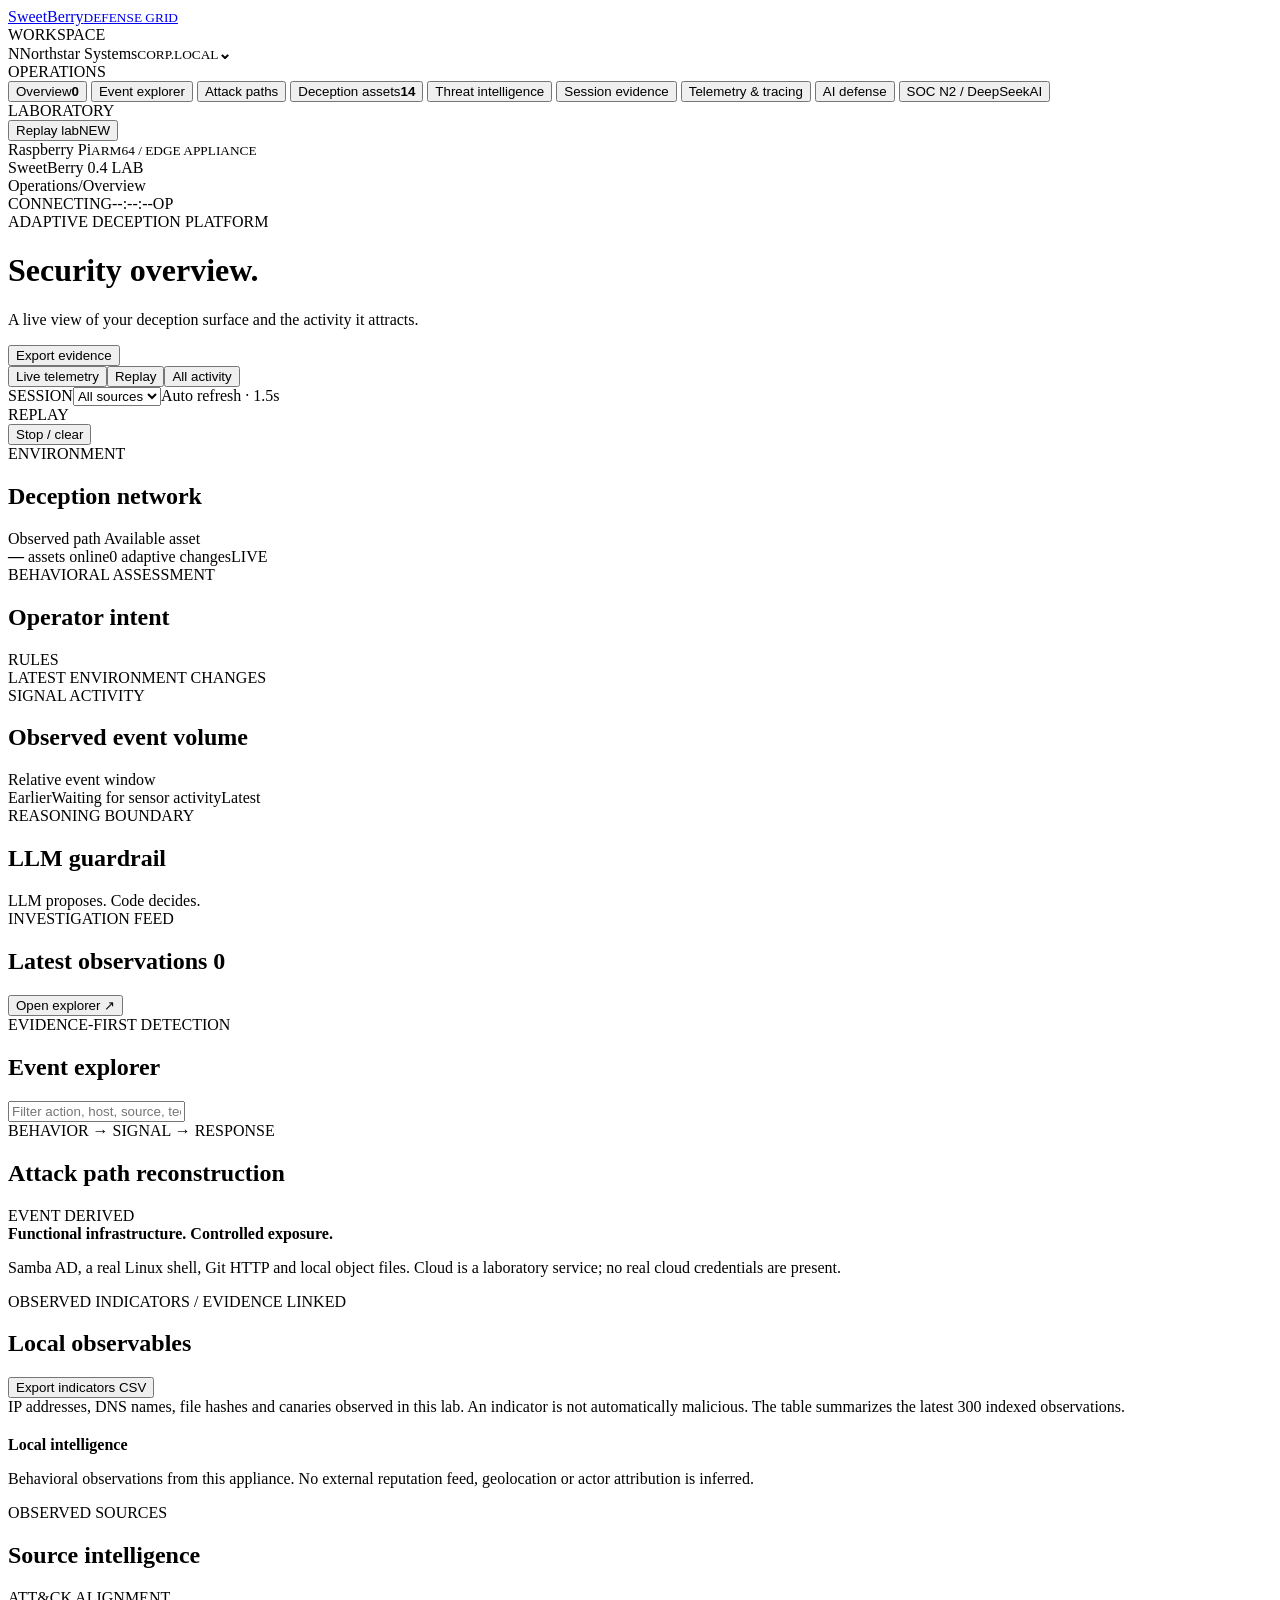
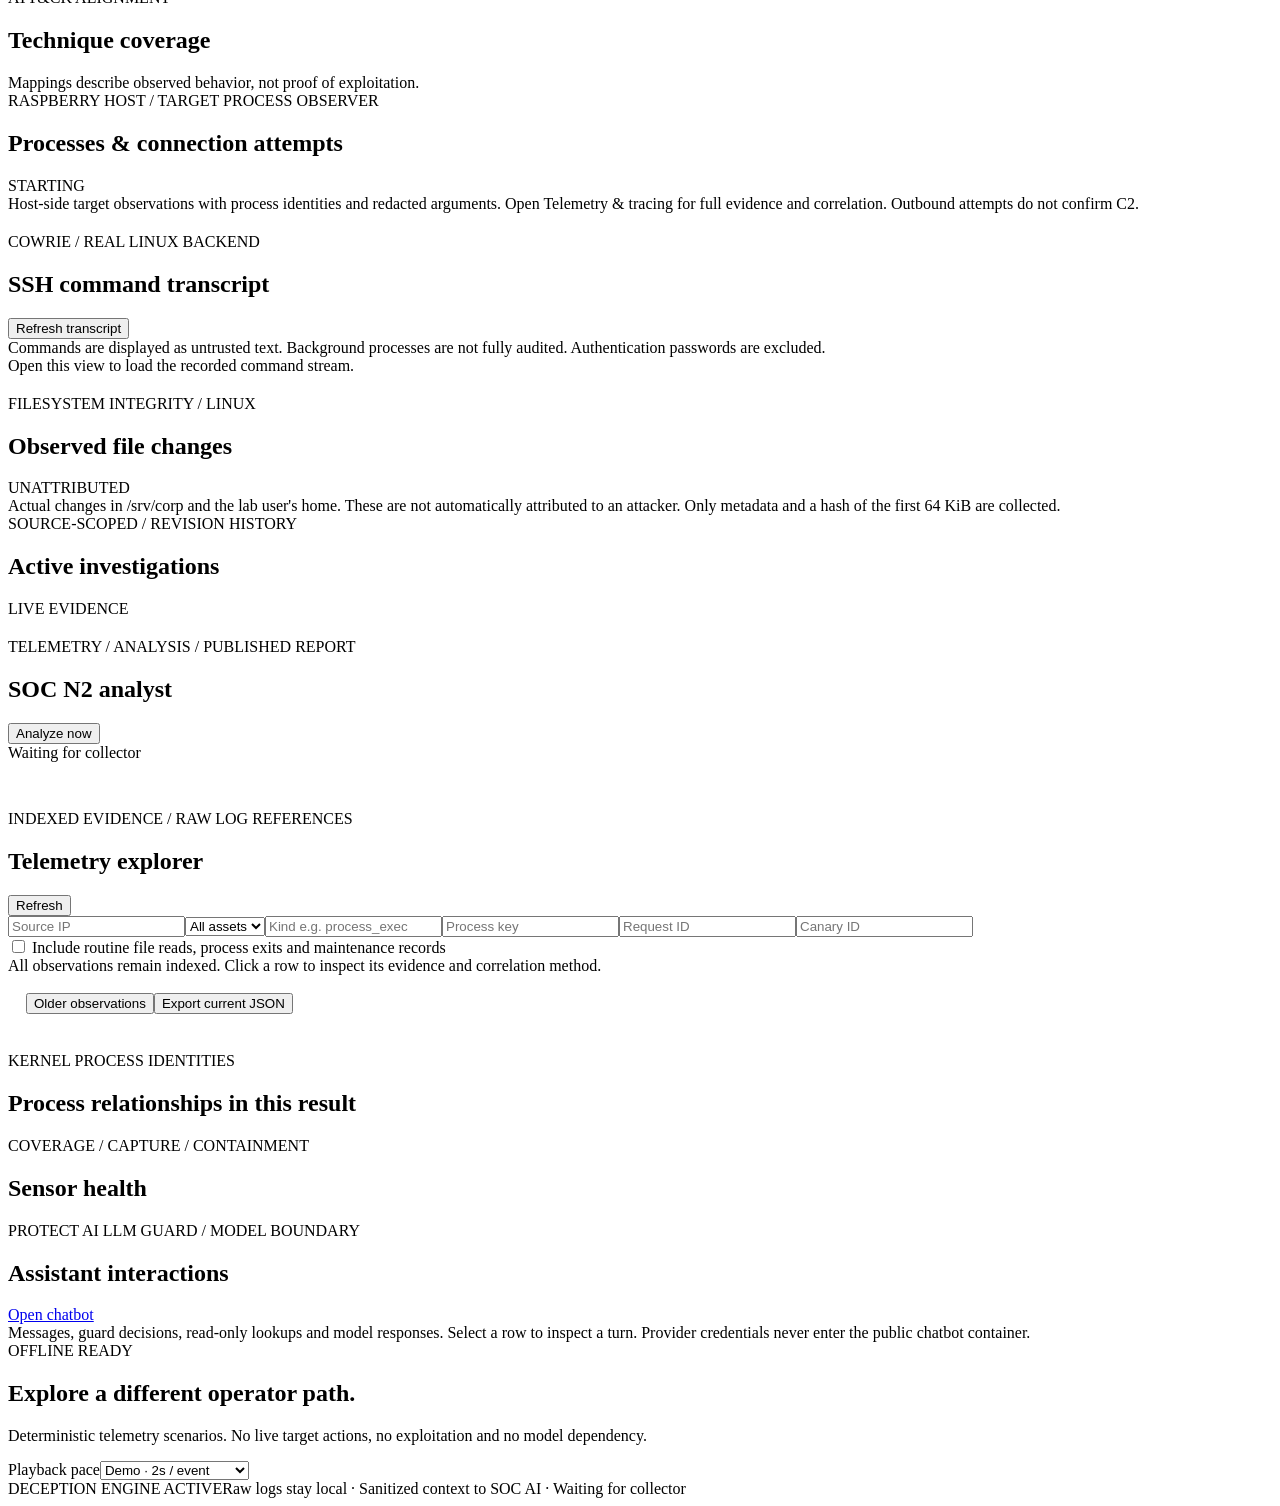
==== dashboard/static/index.html @ 283927b7 "Add SweetBerry adaptive deception appliance and SOC telemetry" ====
<!doctype html>
<html lang="en">
<head>
  <meta charset="utf-8"><meta name="viewport" content="width=device-width,initial-scale=1">
  <meta name="theme-color" content="#080d13"><title>SweetBerry / Defense Grid</title>
  <link rel="icon" href="data:image/svg+xml,%3Csvg xmlns='http://www.w3.org/2000/svg' viewBox='0 0 40 40'%3E%3Crect width='40' height='40' rx='12' fill='%23121d27'/%3E%3Cpath d='M10 15Q20 7 30 15Q29 29 20 33Q11 29 10 15' fill='%23ff6e95'/%3E%3Cpath d='M13 12L20 6L27 12' fill='none' stroke='%2380f1ba' stroke-width='3'/%3E%3C/svg%3E">
  <link rel="stylesheet" href="/static/soc.css"><script src="/static/soc.js" defer></script><script src="/static/integrity.js" defer></script><script src="/static/analyst.js" defer></script><script src="/static/telemetry.js" defer></script><script src="/static/profile.js" defer></script>
</head>
<body>
<aside class="sidebar">
  <a class="brand" href="/"><span class="berry"><i></i><i></i><i></i><i></i><i></i><i></i></span><span>SweetBerry<small>DEFENSE GRID</small></span></a>
  <div class="workspace-label">WORKSPACE</div>
  <div class="workspace"><span class="workspace-icon">N</span><span>Northstar Systems<small>CORP.LOCAL</small></span><b>⌄</b></div>
  <div class="workspace-label nav-title">OPERATIONS</div>
  <nav>
    <button class="nav active" data-view="overview"><span data-icon="overview"></span><span>Overview</span><b class="nav-count" id="session-count">0</b></button>
    <button class="nav" data-view="incidents"><span data-icon="activity"></span><span>Event explorer</span></button>
    <button class="nav" data-view="paths"><span data-icon="network"></span><span>Attack paths</span></button>
    <button class="nav" data-view="assets"><span data-icon="server"></span><span>Deception assets</span><b class="nav-count">14</b></button>
    <button class="nav" data-view="intel"><span data-icon="radar"></span><span>Threat intelligence</span></button>
    <button class="nav" data-view="evidence"><span data-icon="terminal"></span><span>Session evidence</span></button>
    <button class="nav" data-view="telemetry"><span data-icon="network"></span><span>Telemetry &amp; tracing</span></button>
    <button class="nav" data-view="chatdefense"><span data-icon="shield"></span><span>AI defense</span></button>
    <button class="nav" data-view="analyst"><span data-icon="radar"></span><span>SOC N2 / DeepSeek</span><span class="new-tag">AI</span></button>
  </nav>
  <div class="workspace-label nav-title">LABORATORY</div>
  <nav><button class="nav" data-view="replays"><span data-icon="play"></span><span>Replay lab</span><span class="new-tag">NEW</span></button></nav>
  <div class="sidebar-bottom"><div class="appliance"><span class="status-dot"></span><span>Raspberry Pi<small>ARM64 / EDGE APPLIANCE</small></span></div><div class="version">SweetBerry 0.4 <span>LAB</span></div></div>
</aside>
<div class="main-shell">
  <header class="topbar"><div><span class="breadcrumb">Operations</span><span class="slash">/</span><span id="page-label">Overview</span></div><div class="topbar-right"><span class="connection" id="connection"><i></i>CONNECTING</span><span class="clock" id="clock">--:--:--</span><span class="avatar">OP</span></div></header>
  <main>
    <div class="page-heading"><div><div class="eyebrow">ADAPTIVE DECEPTION PLATFORM</div><h1 id="page-title">Security overview<span class="title-dot">.</span></h1><p id="page-description">A live view of your deception surface and the activity it attracts.</p></div><button class="button secondary" id="export"><span data-icon="download"></span>Export evidence</button></div>
    <div class="controlbar"><div class="scope-switch" role="group" aria-label="Data scope"><button data-scope="live" class="selected"><i class="tiny-dot"></i>Live telemetry</button><button data-scope="replay">Replay</button><button data-scope="all">All activity</button></div><div class="control-right"><span class="micro-label">SESSION</span><select id="session-select" aria-label="Session"><option value="all">All sources</option></select><span class="refresh-label"><span class="refresh-ring"></span>Auto refresh · 1.5s</span></div></div>
    <div id="replay-progress" class="replay-progress hidden"><span class="pill purple">REPLAY</span><span id="replay-name"></span><div class="progress-track"><i id="replay-bar"></i></div><span id="replay-step" class="mono"></span><button id="stop-replay" class="text-button">Stop / clear</button></div>
    <section id="view-overview" class="view active">
      <div class="metrics" id="metrics"></div>
      <div class="overview-grid">
        <section class="panel topology-panel"><div class="panel-heading"><div><span class="panel-kicker">ENVIRONMENT</span><h2>Deception network</h2></div><div class="legend"><i class="mint-dot"></i>Observed path <i class="muted-dot"></i>Available asset</div></div><div class="topology" id="topology"></div><div class="topology-footer"><span><i class="status-dot"></i><b id="assets-online">—</b> assets online</span><span id="mutation-total">0 adaptive changes</span><span class="pill" id="topology-mode">LIVE</span></div></section>
        <section class="panel intent-panel"><div class="panel-heading"><div><span class="panel-kicker">BEHAVIORAL ASSESSMENT</span><h2>Operator intent</h2></div><span class="pill purple">RULES</span></div><div id="intent"></div><div id="operator-profile"></div><div id="soc-n2-preview"></div><div class="divider"></div><div class="section-label">LATEST ENVIRONMENT CHANGES</div><div id="mutation-feed" class="mutation-feed"></div></section>
        <section class="panel activity-panel"><div class="panel-heading"><div><span class="panel-kicker">SIGNAL ACTIVITY</span><h2>Observed event volume</h2></div><span class="small-muted">Relative event window</span></div><div id="activity-chart" class="activity-chart"></div><div class="chart-labels"><span>Earlier</span><span id="activity-caption">Waiting for sensor activity</span><span>Latest</span></div></section>
        <section class="panel guard-panel"><div class="panel-heading"><div><span class="panel-kicker">REASONING BOUNDARY</span><h2>LLM guardrail</h2></div><span class="shield-icon" data-icon="shield"></span></div><div id="guard"></div><div class="guard-rule"><span class="mint-text">LLM proposes.</span> Code decides.</div></section>
        <section class="panel timeline-panel"><div class="panel-heading"><div><span class="panel-kicker">INVESTIGATION FEED</span><h2>Latest observations <span class="count" id="feed-count">0</span></h2></div><button class="text-button" data-go="incidents">Open explorer ↗</button></div><div class="table-wrap" id="event-feed"></div></section>
      </div>
    </section>
    <section id="view-incidents" class="view"><div class="panel"><div class="panel-heading"><div><span class="panel-kicker">EVIDENCE-FIRST DETECTION</span><h2>Event explorer</h2></div><input id="event-search" class="search" placeholder="Filter action, host, source, technique…" aria-label="Filter events"></div><div class="table-wrap" id="event-explorer"></div></div></section>
    <section id="view-paths" class="view"><div class="panel"><div class="panel-heading"><div><span class="panel-kicker">BEHAVIOR → SIGNAL → RESPONSE</span><h2>Attack path reconstruction</h2></div><span class="pill">EVENT DERIVED</span></div><div id="attack-paths"></div></div></section>
    <section id="view-assets" class="view"><div class="asset-grid" id="asset-grid"></div><div class="panel note-panel"><span data-icon="shield"></span><div><b>Functional infrastructure. Controlled exposure.</b><p>Samba AD, a real Linux shell, Git HTTP and local object files. Cloud is a laboratory service; no real cloud credentials are present.</p></div></div></section>
    <section id="view-intel" class="view"><div class="panel" style="margin-bottom:20px"><div class="panel-heading"><div><span class="panel-kicker">OBSERVED INDICATORS / EVIDENCE LINKED</span><h2>Local observables</h2></div><button id="export-indicators" class="button secondary">Export indicators CSV</button></div><div class="evidence-notice">IP addresses, DNS names, file hashes and canaries observed in this lab. An indicator is not automatically malicious. The table summarizes the latest 300 indexed observations.</div><div id="observable-table" class="table-wrap"></div></div><div class="intel-notice"><span data-icon="radar"></span><div><b>Local intelligence</b><p>Behavioral observations from this appliance. No external reputation feed, geolocation or actor attribution is inferred.</p></div></div><div class="panel"><div class="panel-heading"><div><span class="panel-kicker">OBSERVED SOURCES</span><h2>Source intelligence</h2></div></div><div class="table-wrap" id="source-intel"></div></div><div class="panel mitre-panel"><div class="panel-heading"><div><span class="panel-kicker">ATT&CK ALIGNMENT</span><h2>Technique coverage</h2></div><span class="small-muted">Mappings describe observed behavior, not proof of exploitation.</span></div><div id="mitre-grid" class="mitre-grid"></div></div></section>
    <section id="view-evidence" class="view"><div class="panel" style="margin-bottom:20px"><div class="panel-heading"><div><span class="panel-kicker">RASPBERRY HOST / TARGET PROCESS OBSERVER</span><h2>Processes &amp; connection attempts</h2></div><span class="pill" id="observer-status">STARTING</span></div><div class="evidence-notice">Host-side target observations with process identities and redacted arguments. Open Telemetry &amp; tracing for full evidence and correlation. Outbound attempts do not confirm C2.</div><div class="table-wrap" id="observer-events"></div></div><div class="panel"><div class="panel-heading"><div><span class="panel-kicker">COWRIE / REAL LINUX BACKEND</span><h2>SSH command transcript</h2></div><button id="load-evidence" class="button secondary">Refresh transcript</button></div><div class="evidence-notice">Commands are displayed as untrusted text. Background processes are not fully audited. Authentication passwords are excluded.</div><div id="terminal" class="terminal"><div class="terminal-empty">Open this view to load the recorded command stream.</div></div></div><div class="panel" style="margin-top:20px"><div class="panel-heading"><div><span class="panel-kicker">FILESYSTEM INTEGRITY / LINUX</span><h2>Observed file changes</h2></div><span class="pill">UNATTRIBUTED</span></div><div class="evidence-notice">Actual changes in /srv/corp and the lab user's home. These are not automatically attributed to an attacker. Only metadata and a hash of the first 64 KiB are collected.</div><div class="table-wrap" id="file-changes"></div></div></section>
    <section id="view-analyst" class="view"><div class="panel" style="margin-bottom:20px"><div class="panel-heading"><div><span class="panel-kicker">SOURCE-SCOPED / REVISION HISTORY</span><h2>Active investigations</h2></div><span class="pill">LIVE EVIDENCE</span></div><div id="case-cards" class="case-grid"></div></div><div class="panel"><div class="panel-heading"><div><span class="panel-kicker">TELEMETRY / ANALYSIS / PUBLISHED REPORT</span><h2>SOC N2 analyst</h2></div><button id="analyze-now" class="button secondary">Analyze now</button></div><div id="analyst-status" class="evidence-notice">Waiting for collector</div><div id="analyst-reports" style="padding:24px"></div></div></section>
    <section id="view-telemetry" class="view"><div class="metrics" id="telemetry-metrics"></div><div class="panel"><div class="panel-heading"><div><span class="panel-kicker">INDEXED EVIDENCE / RAW LOG REFERENCES</span><h2>Telemetry explorer</h2></div><button id="refresh-telemetry" class="button secondary">Refresh</button></div><div class="telemetry-filters"><input id="trace-source" placeholder="Source IP"><select id="trace-asset"><option value="">All assets</option></select><input id="trace-kind" placeholder="Kind e.g. process_exec"><input id="trace-process" placeholder="Process key"><input id="trace-request" placeholder="Request ID"><input id="trace-canary" placeholder="Canary ID"></div><label class="evidence-notice"><input type="checkbox" id="trace-routine"> Include routine file reads, process exits and maintenance records</label><div class="evidence-notice" id="trace-caption">All observations remain indexed. Click a row to inspect its evidence and correlation method.</div><div id="indexed-events" class="table-wrap"></div><div style="padding:18px"><button id="older-telemetry" class="button secondary">Older observations</button><button id="export-telemetry" class="button secondary">Export current JSON</button></div></div><div class="panel" style="margin-top:20px"><div class="panel-heading"><div><span class="panel-kicker">KERNEL PROCESS IDENTITIES</span><h2>Process relationships in this result</h2></div></div><div id="process-tree" class="process-tree"></div></div><div class="panel" style="margin-top:20px"><div class="panel-heading"><div><span class="panel-kicker">COVERAGE / CAPTURE / CONTAINMENT</span><h2>Sensor health</h2></div></div><div id="sensor-coverage" class="coverage-grid"></div></div></section>
    <section id="view-chatdefense" class="view"><div class="panel"><div class="panel-heading"><div><span class="panel-kicker">PROTECT AI LLM GUARD / MODEL BOUNDARY</span><h2>Assistant interactions</h2></div><a class="button secondary" href="http://172.27.66.70" target="_blank" rel="noopener">Open chatbot</a></div><div class="evidence-notice">Messages, guard decisions, read-only lookups and model responses. Select a row to inspect a turn. Provider credentials never enter the public chatbot container.</div><div id="chat-turns" class="table-wrap"></div></div></section>
    <section id="view-replays" class="view"><div class="replay-intro"><div><span class="pill purple">OFFLINE READY</span><h2>Explore a different operator path.</h2><p>Deterministic telemetry scenarios. No live target actions, no exploitation and no model dependency.</p></div><label class="speed-control">Playback pace<select id="replay-speed"><option value="0.5">Fast · 0.5s / event</option><option value="2" selected>Demo · 2s / event</option><option value="5">Presenter · 5s / event</option></select></label></div><div class="scenario-grid" id="scenario-grid"></div></section>
    <footer class="footer"><span><i class="tiny-dot"></i>DECEPTION ENGINE ACTIVE</span><span>Raw logs stay local · Sanitized context to SOC AI · <span id="last-sync">Waiting for collector</span></span></footer>
  </main>
</div>
<div id="toasts" class="toasts" aria-live="polite"></div>
<dialog id="detail-dialog"><div class="dialog-header"><div><span class="panel-kicker">OBSERVATION DETAIL</span><h2 id="detail-title"></h2></div><button id="close-detail" class="text-button">Close ✕</button></div><div id="detail-body"></div></dialog>
</body></html>
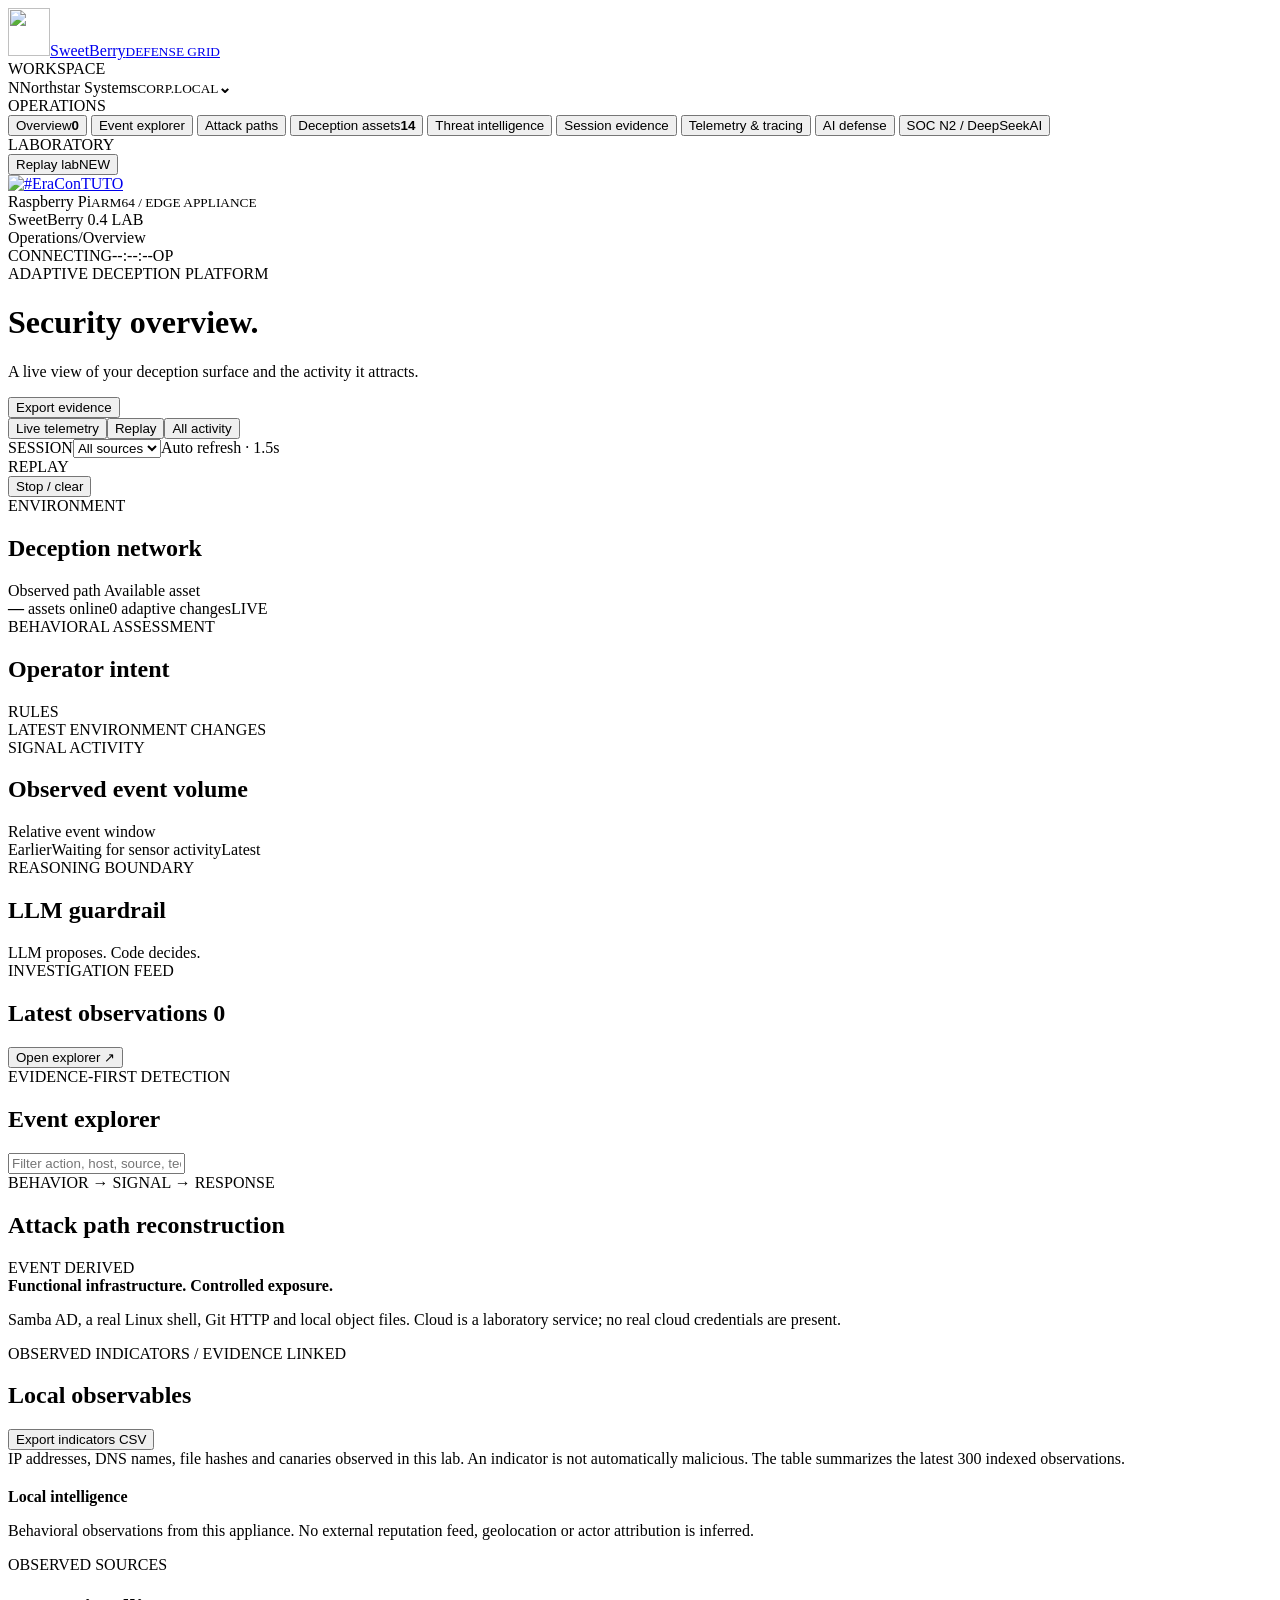
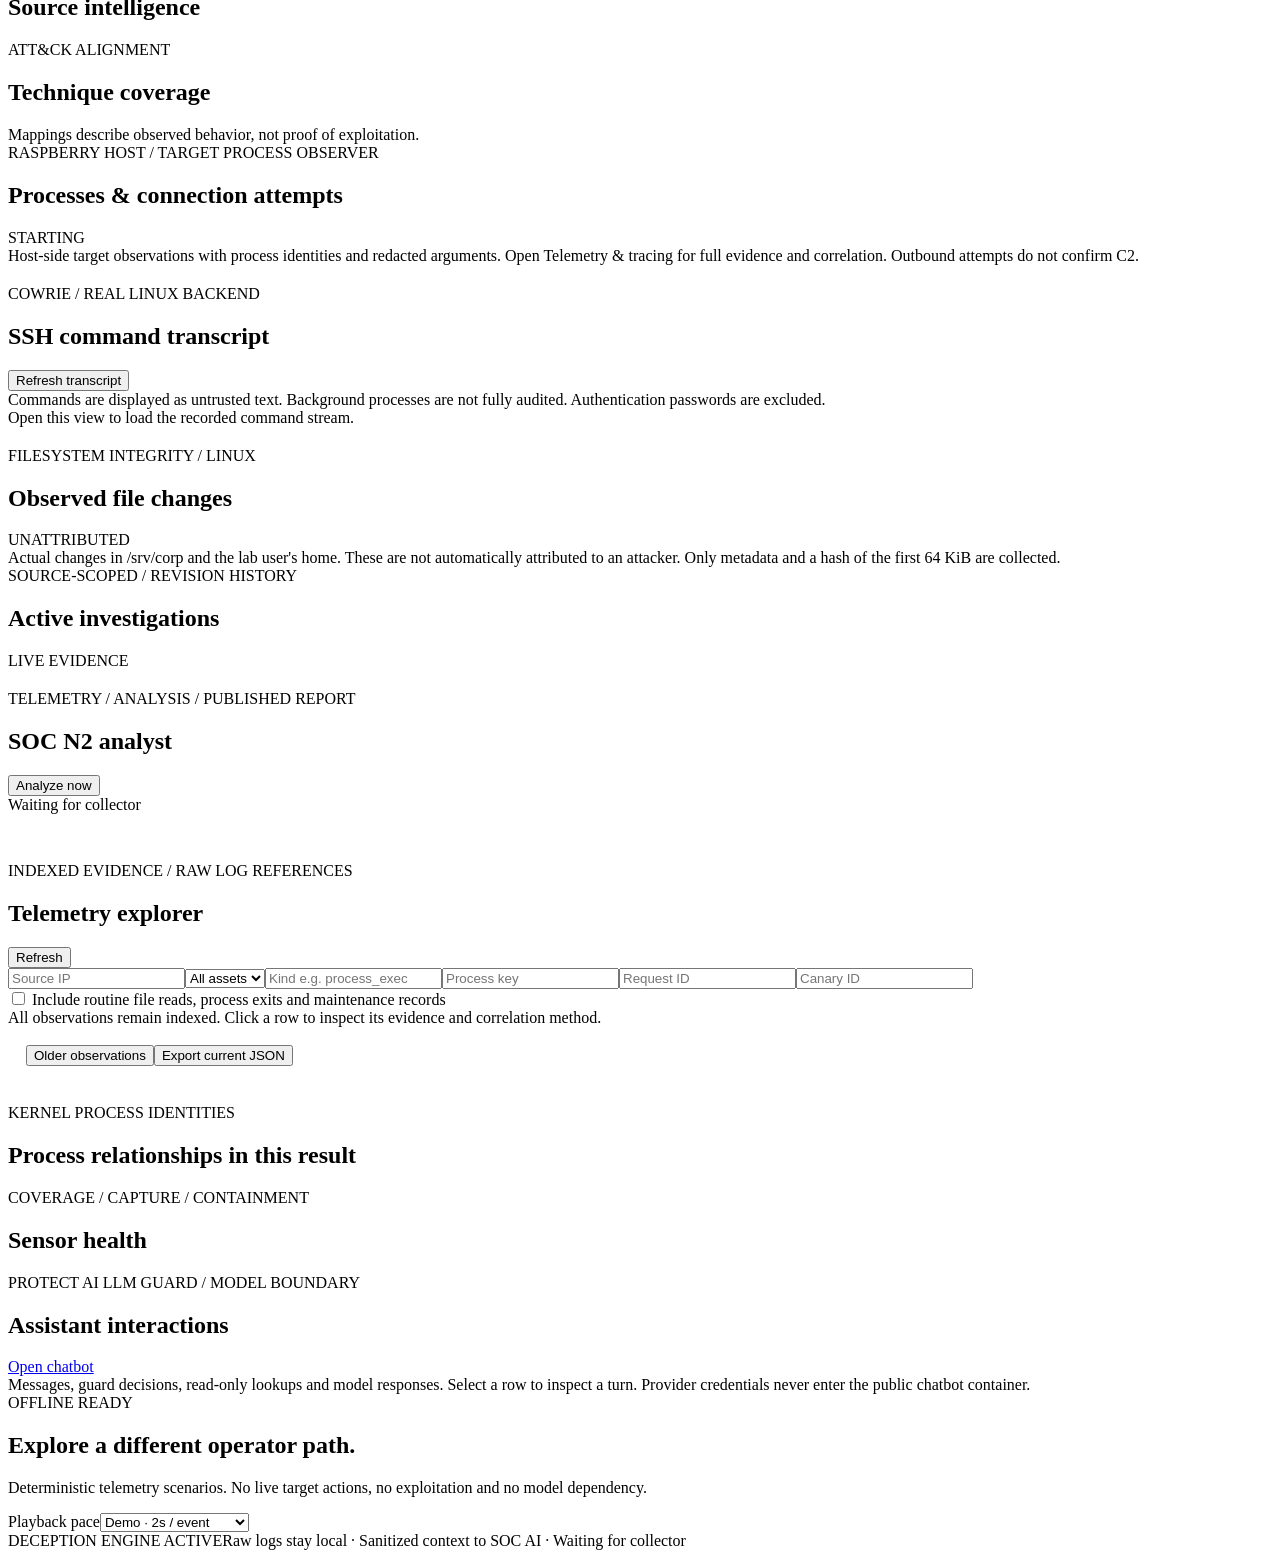
==== commit a04f75be: "Apply EraConTUTO pixel identity to the SOC dashboard" ====
--- a/dashboard/static/index.html
+++ b/dashboard/static/index.html
@@ -2,13 +2,14 @@
 <html lang="en">
 <head>
   <meta charset="utf-8"><meta name="viewport" content="width=device-width,initial-scale=1">
-  <meta name="theme-color" content="#080d13"><title>SweetBerry / Defense Grid</title>
-  <link rel="icon" href="data:image/svg+xml,%3Csvg xmlns='http://www.w3.org/2000/svg' viewBox='0 0 40 40'%3E%3Crect width='40' height='40' rx='12' fill='%23121d27'/%3E%3Cpath d='M10 15Q20 7 30 15Q29 29 20 33Q11 29 10 15' fill='%23ff6e95'/%3E%3Cpath d='M13 12L20 6L27 12' fill='none' stroke='%2380f1ba' stroke-width='3'/%3E%3C/svg%3E">
+  <meta name="theme-color" content="#090918"><title>SweetBerry / Defense Grid</title>
+  <link rel="icon" type="image/png" href="/static/brand/favicon.png">
   <link rel="stylesheet" href="/static/soc.css"><script src="/static/soc.js" defer></script><script src="/static/integrity.js" defer></script><script src="/static/analyst.js" defer></script><script src="/static/telemetry.js" defer></script><script src="/static/profile.js" defer></script>
+  <link rel="stylesheet" href="/static/brand.css">
 </head>
 <body>
 <aside class="sidebar">
-  <a class="brand" href="/"><span class="berry"><i></i><i></i><i></i><i></i><i></i><i></i></span><span>SweetBerry<small>DEFENSE GRID</small></span></a>
+  <a class="brand" href="/" aria-label="SweetBerry home"><img class="brand-logo" src="/static/brand/sweetberry-logo.png" alt="" width="42" height="48"><span>SweetBerry<small>DEFENSE GRID</small></span></a>
   <div class="workspace-label">WORKSPACE</div>
   <div class="workspace"><span class="workspace-icon">N</span><span>Northstar Systems<small>CORP.LOCAL</small></span><b>⌄</b></div>
   <div class="workspace-label nav-title">OPERATIONS</div>
@@ -25,7 +26,7 @@
   </nav>
   <div class="workspace-label nav-title">LABORATORY</div>
   <nav><button class="nav" data-view="replays"><span data-icon="play"></span><span>Replay lab</span><span class="new-tag">NEW</span></button></nav>
-  <div class="sidebar-bottom"><div class="appliance"><span class="status-dot"></span><span>Raspberry Pi<small>ARM64 / EDGE APPLIANCE</small></span></div><div class="version">SweetBerry 0.4 <span>LAB</span></div></div>
+  <div class="sidebar-bottom"><a class="team-signature" href="/" aria-label="Team EraConTUTO"><img src="/static/brand/team-banner.png" alt="#EraConTUTO" width="2048" height="683" loading="lazy"></a><div class="appliance"><span class="status-dot"></span><span>Raspberry Pi<small>ARM64 / EDGE APPLIANCE</small></span></div><div class="version">SweetBerry 0.4 <span>LAB</span></div></div>
 </aside>
 <div class="main-shell">
   <header class="topbar"><div><span class="breadcrumb">Operations</span><span class="slash">/</span><span id="page-label">Overview</span></div><div class="topbar-right"><span class="connection" id="connection"><i></i>CONNECTING</span><span class="clock" id="clock">--:--:--</span><span class="avatar">OP</span></div></header>
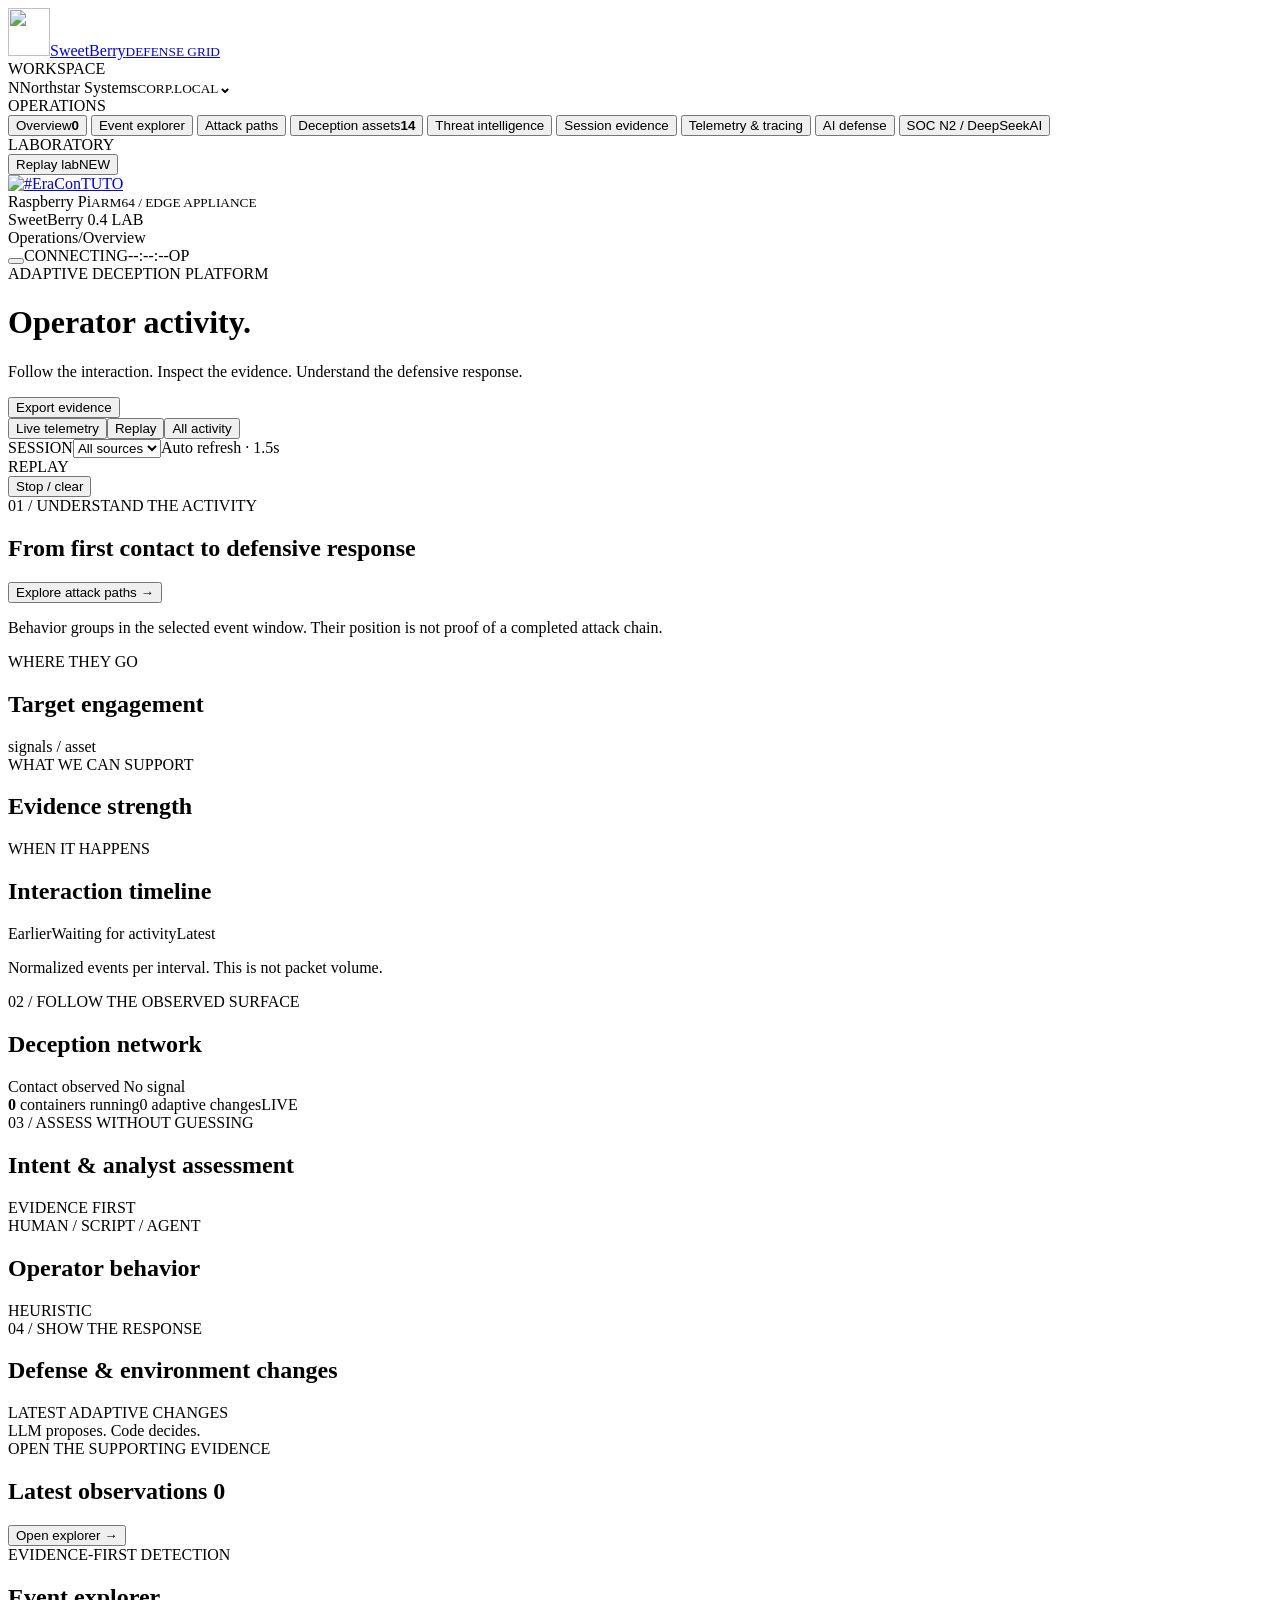
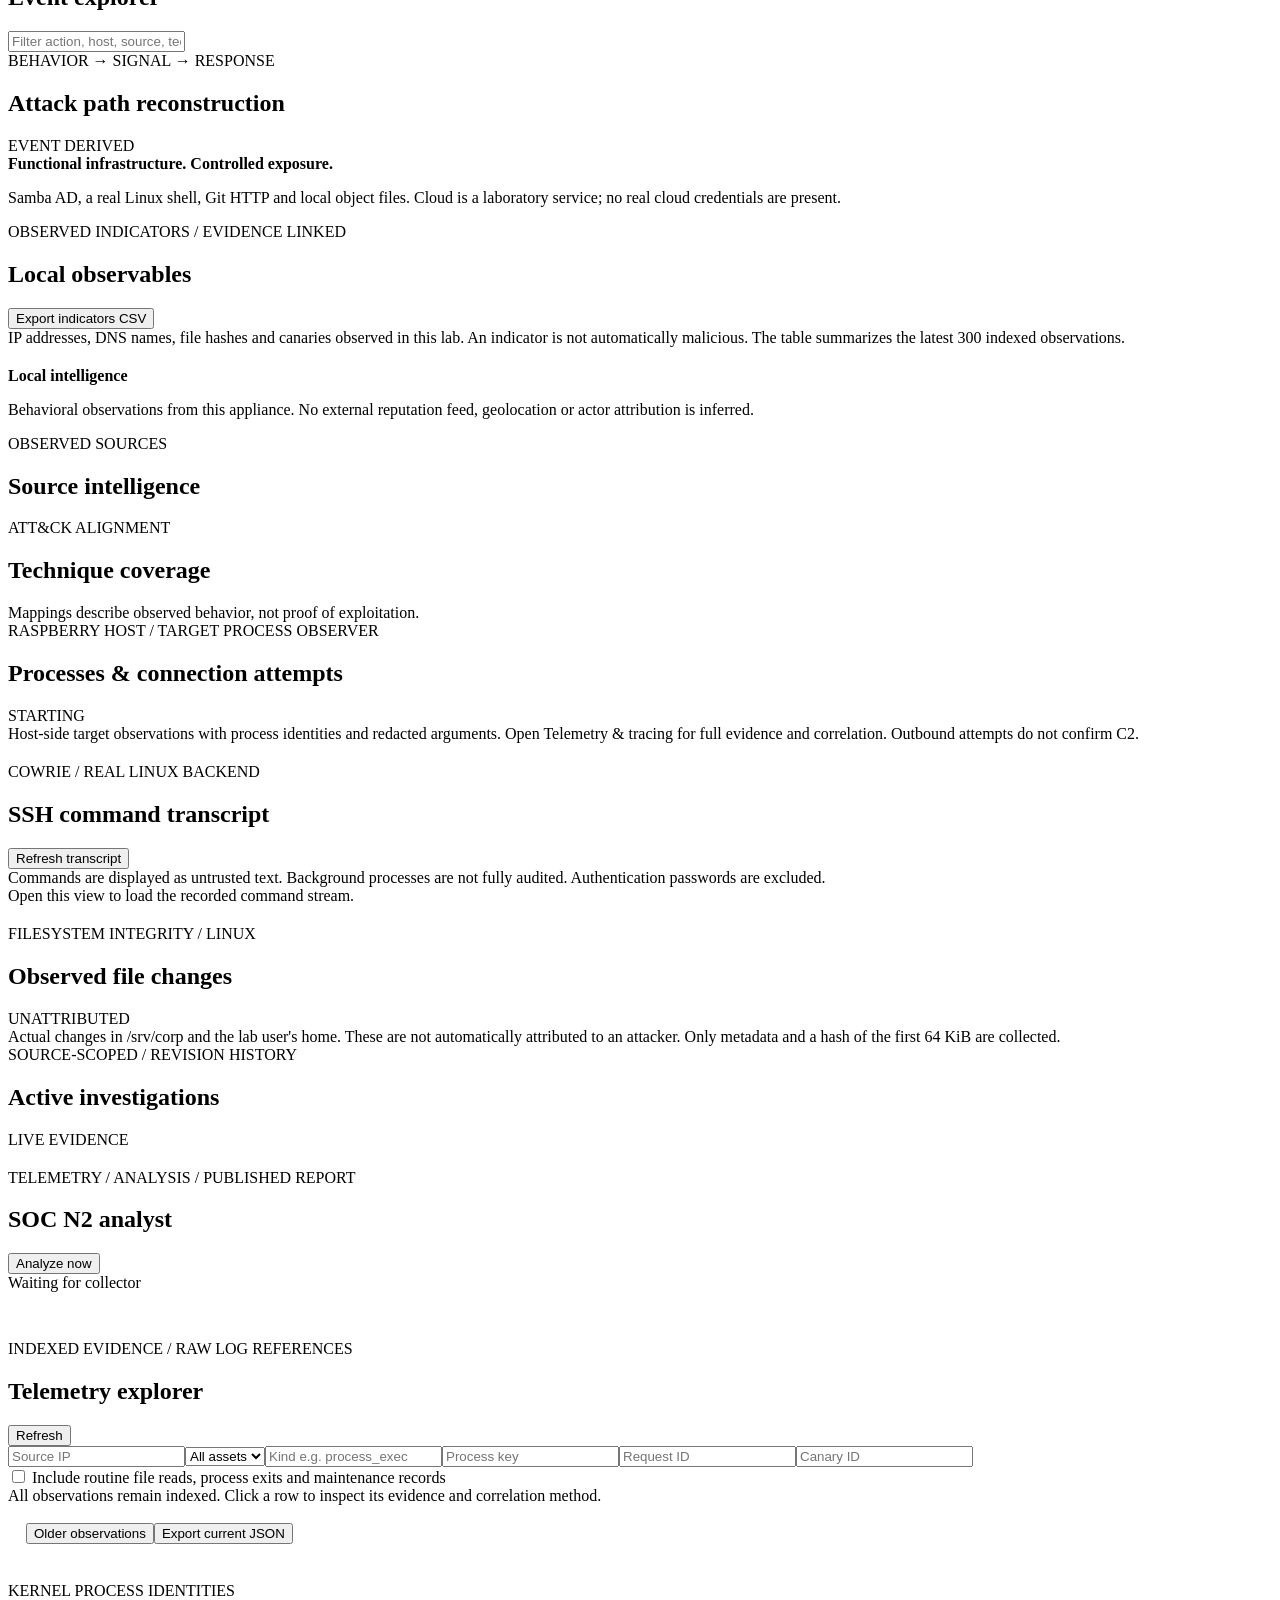
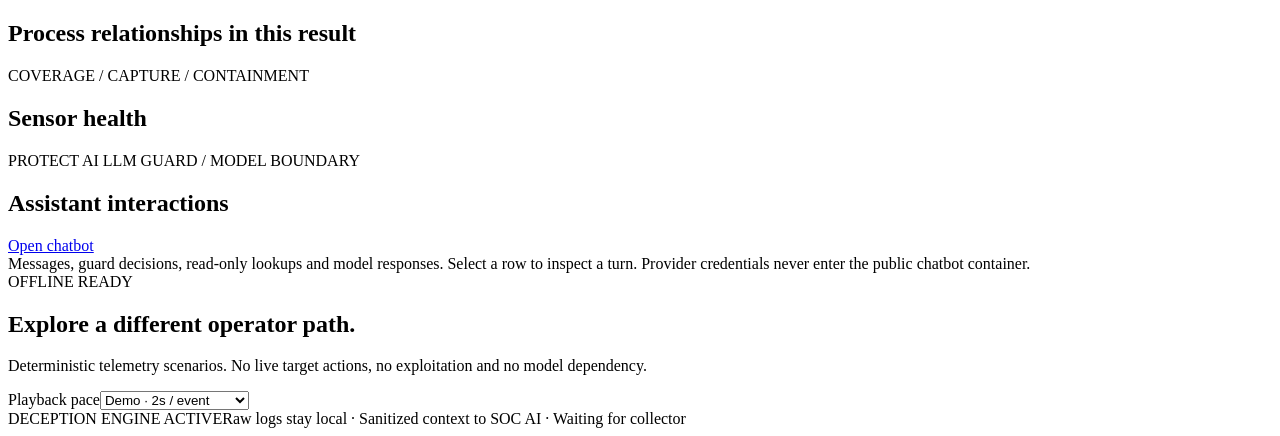
==== commit 84046a54: "Make the SOC overview explain activity, evidence and defensive response" ====
--- a/dashboard/static/index.html
+++ b/dashboard/static/index.html
@@ -1,11 +1,12 @@
 <!doctype html>
-<html lang="en">
+<html lang="en" data-theme="dark">
 <head>
   <meta charset="utf-8"><meta name="viewport" content="width=device-width,initial-scale=1">
+  <script src="/static/theme.js"></script>
   <meta name="theme-color" content="#090918"><title>SweetBerry / Defense Grid</title>
   <link rel="icon" type="image/png" href="/static/brand/favicon.png">
-  <link rel="stylesheet" href="/static/soc.css"><script src="/static/soc.js" defer></script><script src="/static/integrity.js" defer></script><script src="/static/analyst.js" defer></script><script src="/static/telemetry.js" defer></script><script src="/static/profile.js" defer></script>
-  <link rel="stylesheet" href="/static/brand.css">
+  <link rel="stylesheet" href="/static/soc.css"><script src="/static/overview.js" defer></script><script src="/static/soc.js" defer></script><script src="/static/integrity.js" defer></script><script src="/static/analyst.js" defer></script><script src="/static/telemetry.js" defer></script><script src="/static/profile.js" defer></script>
+  <link rel="stylesheet" href="/static/brand.css"><link rel="stylesheet" href="/static/operations.css"><link rel="stylesheet" href="/static/dark.css">
 </head>
 <body>
 <aside class="sidebar">
@@ -29,19 +30,27 @@
   <div class="sidebar-bottom"><a class="team-signature" href="/" aria-label="Team EraConTUTO"><img src="/static/brand/team-banner.png" alt="#EraConTUTO" width="2048" height="683" loading="lazy"></a><div class="appliance"><span class="status-dot"></span><span>Raspberry Pi<small>ARM64 / EDGE APPLIANCE</small></span></div><div class="version">SweetBerry 0.4 <span>LAB</span></div></div>
 </aside>
 <div class="main-shell">
-  <header class="topbar"><div><span class="breadcrumb">Operations</span><span class="slash">/</span><span id="page-label">Overview</span></div><div class="topbar-right"><span class="connection" id="connection"><i></i>CONNECTING</span><span class="clock" id="clock">--:--:--</span><span class="avatar">OP</span></div></header>
+  <header class="topbar"><div><span class="breadcrumb">Operations</span><span class="slash">/</span><span id="page-label">Overview</span></div><div class="topbar-right"><button id="theme-toggle" class="button theme-toggle" type="button" aria-label="Switch color theme"></button><span class="connection" id="connection"><i></i>CONNECTING</span><span class="clock" id="clock">--:--:--</span><span class="avatar">OP</span></div></header>
   <main>
-    <div class="page-heading"><div><div class="eyebrow">ADAPTIVE DECEPTION PLATFORM</div><h1 id="page-title">Security overview<span class="title-dot">.</span></h1><p id="page-description">A live view of your deception surface and the activity it attracts.</p></div><button class="button secondary" id="export"><span data-icon="download"></span>Export evidence</button></div>
+    <div class="page-heading"><div><div class="eyebrow">ADAPTIVE DECEPTION PLATFORM</div><h1 id="page-title">Operator activity<span class="title-dot">.</span></h1><p id="page-description">Follow the interaction. Inspect the evidence. Understand the defensive response.</p></div><button class="button secondary" id="export"><span data-icon="download"></span>Export evidence</button></div>
     <div class="controlbar"><div class="scope-switch" role="group" aria-label="Data scope"><button data-scope="live" class="selected"><i class="tiny-dot"></i>Live telemetry</button><button data-scope="replay">Replay</button><button data-scope="all">All activity</button></div><div class="control-right"><span class="micro-label">SESSION</span><select id="session-select" aria-label="Session"><option value="all">All sources</option></select><span class="refresh-label"><span class="refresh-ring"></span>Auto refresh · 1.5s</span></div></div>
     <div id="replay-progress" class="replay-progress hidden"><span class="pill purple">REPLAY</span><span id="replay-name"></span><div class="progress-track"><i id="replay-bar"></i></div><span id="replay-step" class="mono"></span><button id="stop-replay" class="text-button">Stop / clear</button></div>
     <section id="view-overview" class="view active">
+      <div id="mission-summary" class="mission-summary"></div>
+      <div id="platform-status" class="platform-status" aria-label="Appliance status"></div>
       <div class="metrics" id="metrics"></div>
+      <section class="panel journey-panel"><div class="panel-heading"><div><span class="panel-kicker">01 / UNDERSTAND THE ACTIVITY</span><h2>From first contact to defensive response</h2></div><button class="text-button" data-go="paths">Explore attack paths &rarr;</button></div><div id="journey-chart" class="journey-chart"></div><p class="chart-explainer">Behavior groups in the selected event window. Their position is not proof of a completed attack chain.</p></section>
+      <div class="analytics-grid">
+        <section class="panel"><div class="panel-heading"><div><span class="panel-kicker">WHERE THEY GO</span><h2>Target engagement</h2></div><span class="chart-unit">signals / asset</span></div><div id="target-engagement" class="target-engagement"></div></section>
+        <section class="panel"><div class="panel-heading"><div><span class="panel-kicker">WHAT WE CAN SUPPORT</span><h2>Evidence strength</h2></div></div><div id="evidence-strength" class="evidence-strength"></div></section>
+        <section class="panel activity-panel"><div class="panel-heading"><div><span class="panel-kicker">WHEN IT HAPPENS</span><h2>Interaction timeline</h2></div></div><div id="activity-chart" class="activity-chart"></div><div class="chart-labels"><span id="activity-start">Earlier</span><span id="activity-caption">Waiting for activity</span><span id="activity-end">Latest</span></div><p class="chart-explainer">Normalized events per interval. This is not packet volume.</p></section>
+      </div>
       <div class="overview-grid">
-        <section class="panel topology-panel"><div class="panel-heading"><div><span class="panel-kicker">ENVIRONMENT</span><h2>Deception network</h2></div><div class="legend"><i class="mint-dot"></i>Observed path <i class="muted-dot"></i>Available asset</div></div><div class="topology" id="topology"></div><div class="topology-footer"><span><i class="status-dot"></i><b id="assets-online">—</b> assets online</span><span id="mutation-total">0 adaptive changes</span><span class="pill" id="topology-mode">LIVE</span></div></section>
-        <section class="panel intent-panel"><div class="panel-heading"><div><span class="panel-kicker">BEHAVIORAL ASSESSMENT</span><h2>Operator intent</h2></div><span class="pill purple">RULES</span></div><div id="intent"></div><div id="operator-profile"></div><div id="soc-n2-preview"></div><div class="divider"></div><div class="section-label">LATEST ENVIRONMENT CHANGES</div><div id="mutation-feed" class="mutation-feed"></div></section>
-        <section class="panel activity-panel"><div class="panel-heading"><div><span class="panel-kicker">SIGNAL ACTIVITY</span><h2>Observed event volume</h2></div><span class="small-muted">Relative event window</span></div><div id="activity-chart" class="activity-chart"></div><div class="chart-labels"><span>Earlier</span><span id="activity-caption">Waiting for sensor activity</span><span>Latest</span></div></section>
-        <section class="panel guard-panel"><div class="panel-heading"><div><span class="panel-kicker">REASONING BOUNDARY</span><h2>LLM guardrail</h2></div><span class="shield-icon" data-icon="shield"></span></div><div id="guard"></div><div class="guard-rule"><span class="mint-text">LLM proposes.</span> Code decides.</div></section>
-        <section class="panel timeline-panel"><div class="panel-heading"><div><span class="panel-kicker">INVESTIGATION FEED</span><h2>Latest observations <span class="count" id="feed-count">0</span></h2></div><button class="text-button" data-go="incidents">Open explorer ↗</button></div><div class="table-wrap" id="event-feed"></div></section>
+        <section class="panel topology-panel"><div class="panel-heading"><div><span class="panel-kicker">02 / FOLLOW THE OBSERVED SURFACE</span><h2>Deception network</h2></div><div class="legend"><i class="mint-dot"></i>Contact observed <i class="muted-dot"></i>No signal</div></div><div class="topology" id="topology"></div><div class="topology-footer"><span><i class="status-dot"></i><b id="assets-online">0</b> containers running</span><span id="mutation-total">0 adaptive changes</span><span class="pill" id="topology-mode">LIVE</span></div></section>
+        <section class="panel intent-panel"><div class="panel-heading"><div><span class="panel-kicker">03 / ASSESS WITHOUT GUESSING</span><h2>Intent &amp; analyst assessment</h2></div><span class="pill purple">EVIDENCE FIRST</span></div><div id="intent"></div><div id="soc-n2-preview"></div></section>
+        <section class="panel operator-panel"><div class="panel-heading"><div><span class="panel-kicker">HUMAN / SCRIPT / AGENT</span><h2>Operator behavior</h2></div><span class="pill">HEURISTIC</span></div><div id="operator-profile"></div></section>
+        <section class="panel guard-panel"><div class="panel-heading"><div><span class="panel-kicker">04 / SHOW THE RESPONSE</span><h2>Defense &amp; environment changes</h2></div><span class="shield-icon" data-icon="shield"></span></div><div id="guard"></div><div class="section-label">LATEST ADAPTIVE CHANGES</div><div id="mutation-feed" class="mutation-feed"></div><div class="guard-rule"><span class="mint-text">LLM proposes.</span> Code decides.</div></section>
+        <section class="panel timeline-panel"><div class="panel-heading"><div><span class="panel-kicker">OPEN THE SUPPORTING EVIDENCE</span><h2>Latest observations <span class="count" id="feed-count">0</span></h2></div><button class="text-button" data-go="incidents">Open explorer &rarr;</button></div><div class="table-wrap" id="event-feed"></div></section>
       </div>
     </section>
     <section id="view-incidents" class="view"><div class="panel"><div class="panel-heading"><div><span class="panel-kicker">EVIDENCE-FIRST DETECTION</span><h2>Event explorer</h2></div><input id="event-search" class="search" placeholder="Filter action, host, source, technique…" aria-label="Filter events"></div><div class="table-wrap" id="event-explorer"></div></div></section>
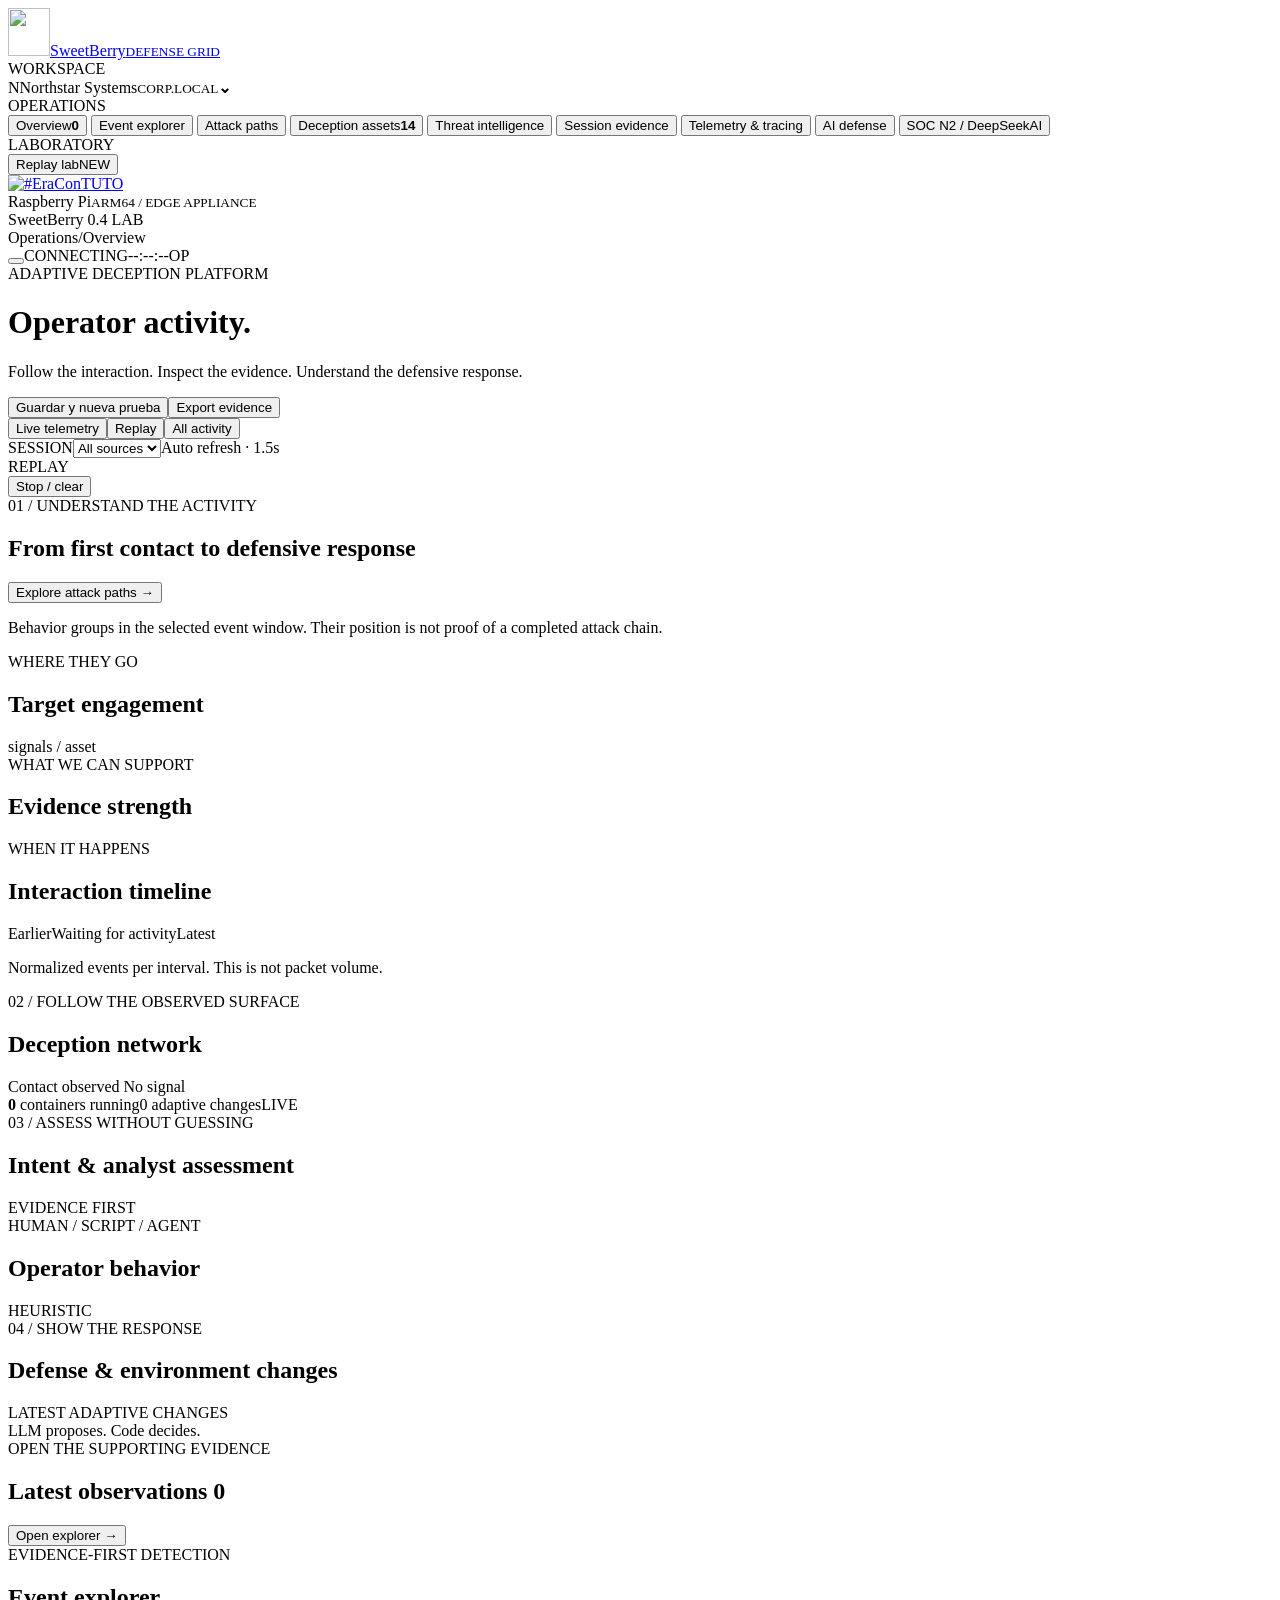
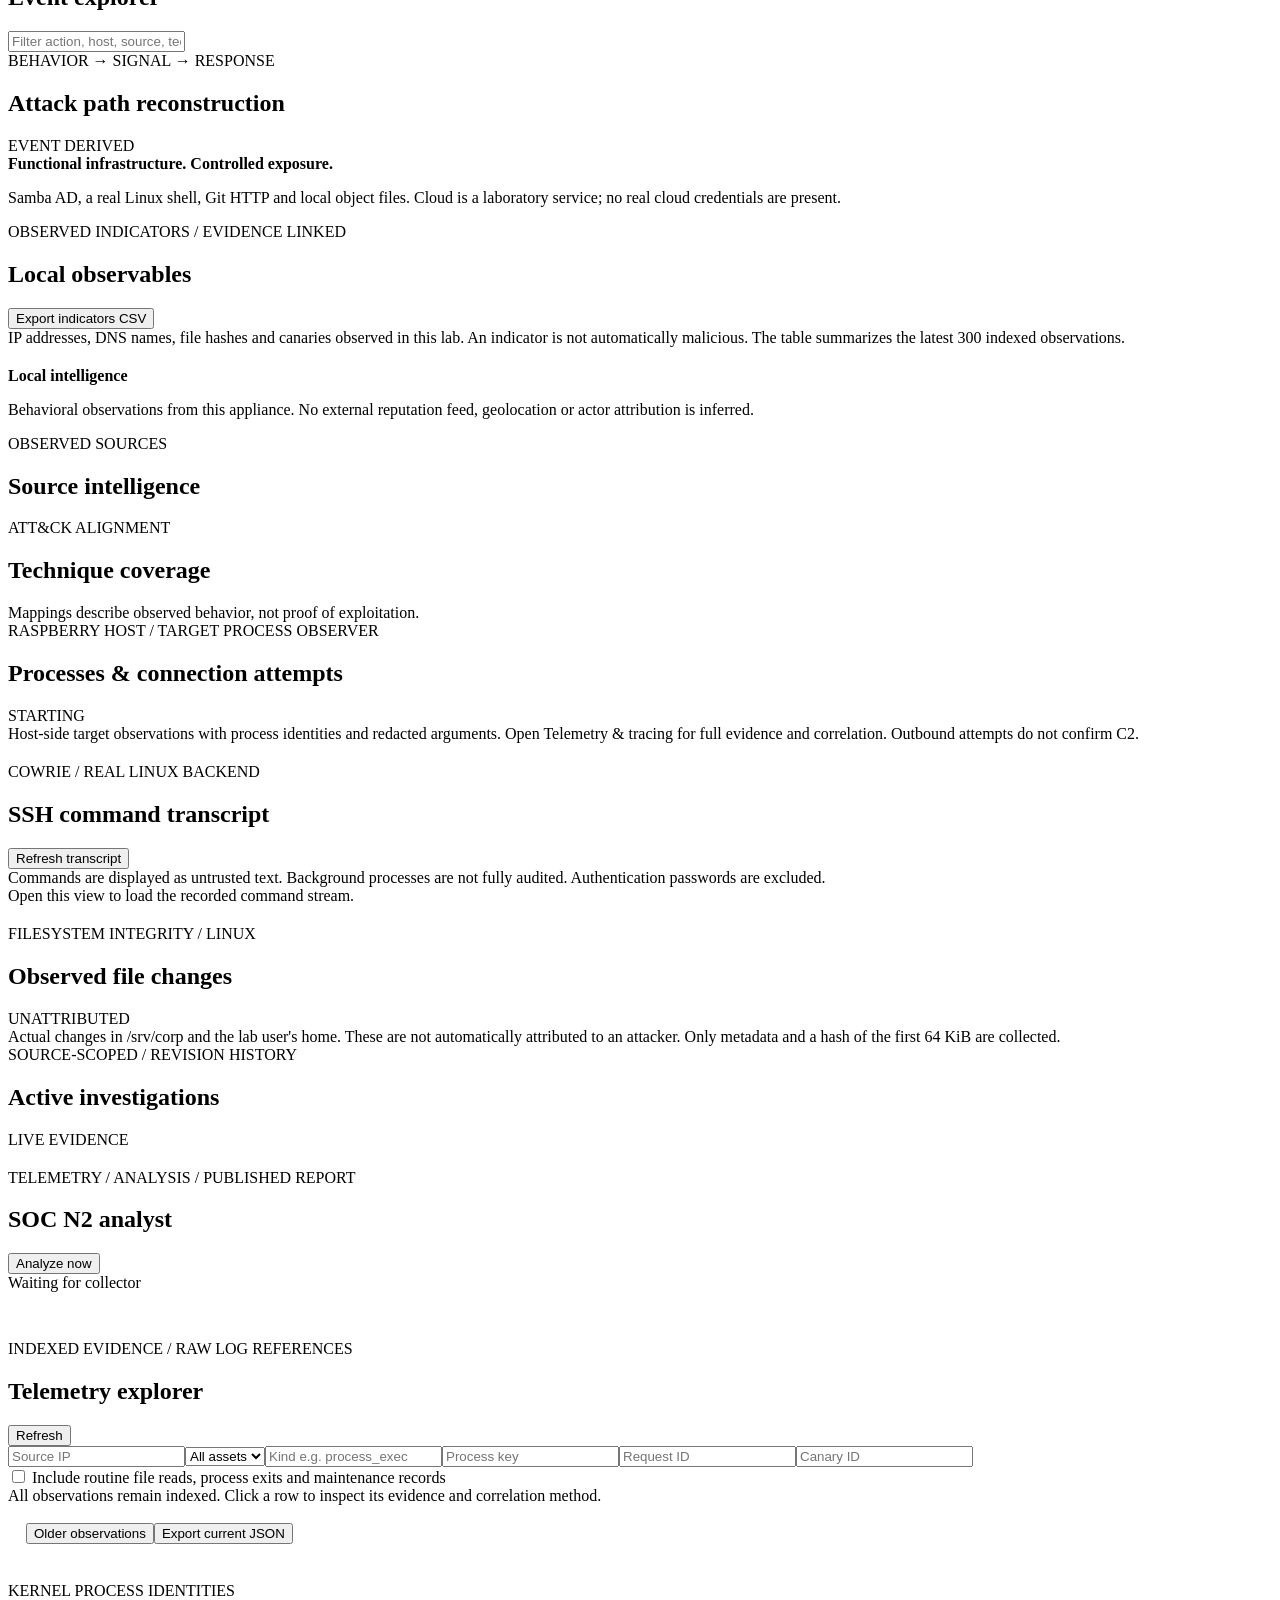
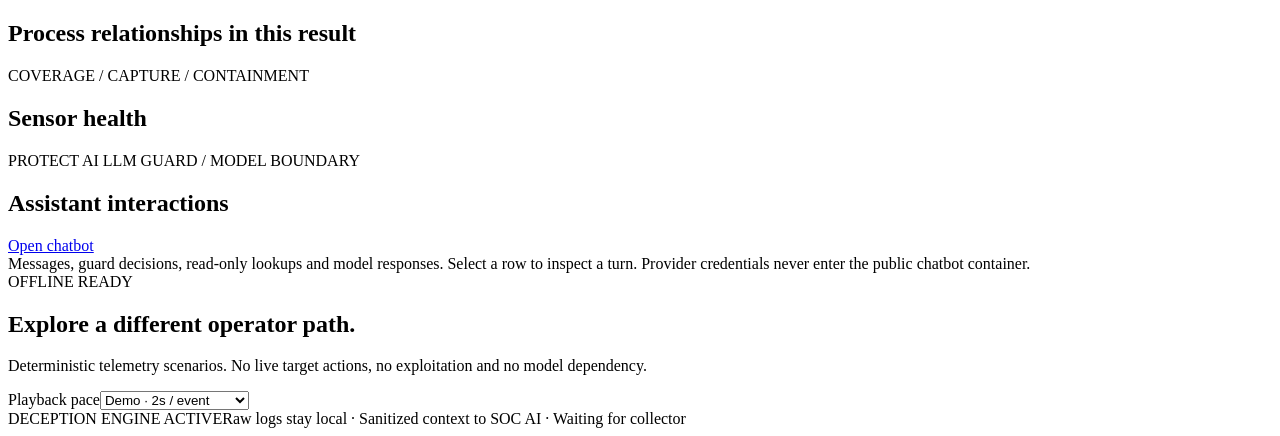
==== commit d6be6fcb: "Archive evidence and start a fresh capture from the SOC console" ====
--- a/dashboard/static/index.html
+++ b/dashboard/static/index.html
@@ -1,11 +1,11 @@
 <!doctype html>
-<html lang="en" data-theme="dark">
+<html lang="es" data-theme="dark">
 <head>
   <meta charset="utf-8"><meta name="viewport" content="width=device-width,initial-scale=1">
   <script src="/static/theme.js"></script>
-  <meta name="theme-color" content="#090918"><title>SweetBerry / Defense Grid</title>
+  <meta name="theme-color" content="#090918"><title>SweetBerry / Defensa adaptativa</title>
   <link rel="icon" type="image/png" href="/static/brand/favicon.png">
-  <link rel="stylesheet" href="/static/soc.css"><script src="/static/overview.js" defer></script><script src="/static/soc.js" defer></script><script src="/static/integrity.js" defer></script><script src="/static/analyst.js" defer></script><script src="/static/telemetry.js" defer></script><script src="/static/profile.js" defer></script>
+  <link rel="stylesheet" href="/static/soc.css"><script src="/static/locale-es.js" defer></script><script src="/static/overview.js" defer></script><script src="/static/soc.js" defer></script><script src="/static/integrity.js" defer></script><script src="/static/analyst.js" defer></script><script src="/static/telemetry.js" defer></script><script src="/static/profile.js" defer></script><script src="/static/new-tests.js" defer></script>
   <link rel="stylesheet" href="/static/brand.css"><link rel="stylesheet" href="/static/operations.css"><link rel="stylesheet" href="/static/dark.css">
 </head>
 <body>
@@ -32,7 +32,8 @@
 <div class="main-shell">
   <header class="topbar"><div><span class="breadcrumb">Operations</span><span class="slash">/</span><span id="page-label">Overview</span></div><div class="topbar-right"><button id="theme-toggle" class="button theme-toggle" type="button" aria-label="Switch color theme"></button><span class="connection" id="connection"><i></i>CONNECTING</span><span class="clock" id="clock">--:--:--</span><span class="avatar">OP</span></div></header>
   <main>
-    <div class="page-heading"><div><div class="eyebrow">ADAPTIVE DECEPTION PLATFORM</div><h1 id="page-title">Operator activity<span class="title-dot">.</span></h1><p id="page-description">Follow the interaction. Inspect the evidence. Understand the defensive response.</p></div><button class="button secondary" id="export"><span data-icon="download"></span>Export evidence</button></div>
+    <div class="page-heading"><div><div class="eyebrow">ADAPTIVE DECEPTION PLATFORM</div><h1 id="page-title">Operator activity<span class="title-dot">.</span></h1><p id="page-description">Follow the interaction. Inspect the evidence. Understand the defensive response.</p></div><div class="page-actions"><button class="button primary" id="new-test-button" type="button">Guardar y nueva prueba</button><button class="button secondary" id="export"><span data-icon="download"></span>Export evidence</button></div></div>
+    <div id="new-test-status" class="new-test-status hidden" role="status" aria-live="polite"></div>
     <div class="controlbar"><div class="scope-switch" role="group" aria-label="Data scope"><button data-scope="live" class="selected"><i class="tiny-dot"></i>Live telemetry</button><button data-scope="replay">Replay</button><button data-scope="all">All activity</button></div><div class="control-right"><span class="micro-label">SESSION</span><select id="session-select" aria-label="Session"><option value="all">All sources</option></select><span class="refresh-label"><span class="refresh-ring"></span>Auto refresh · 1.5s</span></div></div>
     <div id="replay-progress" class="replay-progress hidden"><span class="pill purple">REPLAY</span><span id="replay-name"></span><div class="progress-track"><i id="replay-bar"></i></div><span id="replay-step" class="mono"></span><button id="stop-replay" class="text-button">Stop / clear</button></div>
     <section id="view-overview" class="view active">
@@ -67,4 +68,5 @@
 </div>
 <div id="toasts" class="toasts" aria-live="polite"></div>
 <dialog id="detail-dialog"><div class="dialog-header"><div><span class="panel-kicker">OBSERVATION DETAIL</span><h2 id="detail-title"></h2></div><button id="close-detail" class="text-button">Close ✕</button></div><div id="detail-body"></div></dialog>
+<dialog id="new-test-dialog"><div class="dialog-header"><h2>Guardar y nueva prueba</h2><button id="cancel-new-test" class="text-button" type="button">Cerrar</button></div><div class="new-test-copy"><p>Archiva eventos, informes, evidencias y capturas de red. Después abre una captura con sesiones y riesgo en cero.</p><p><strong>Modo rápido: conserva los contenedores, los archivos, los señuelos expuestos y las conexiones existentes.</strong> Cierra las conexiones de la prueba anterior antes de comenzar la siguiente.</p><p>Para restaurar también los objetivos, usa <code>sh reset_demo.sh</code>.</p><button class="button primary" id="confirm-new-test" type="button">Guardar y comenzar</button></div></dialog>
 </body></html>
